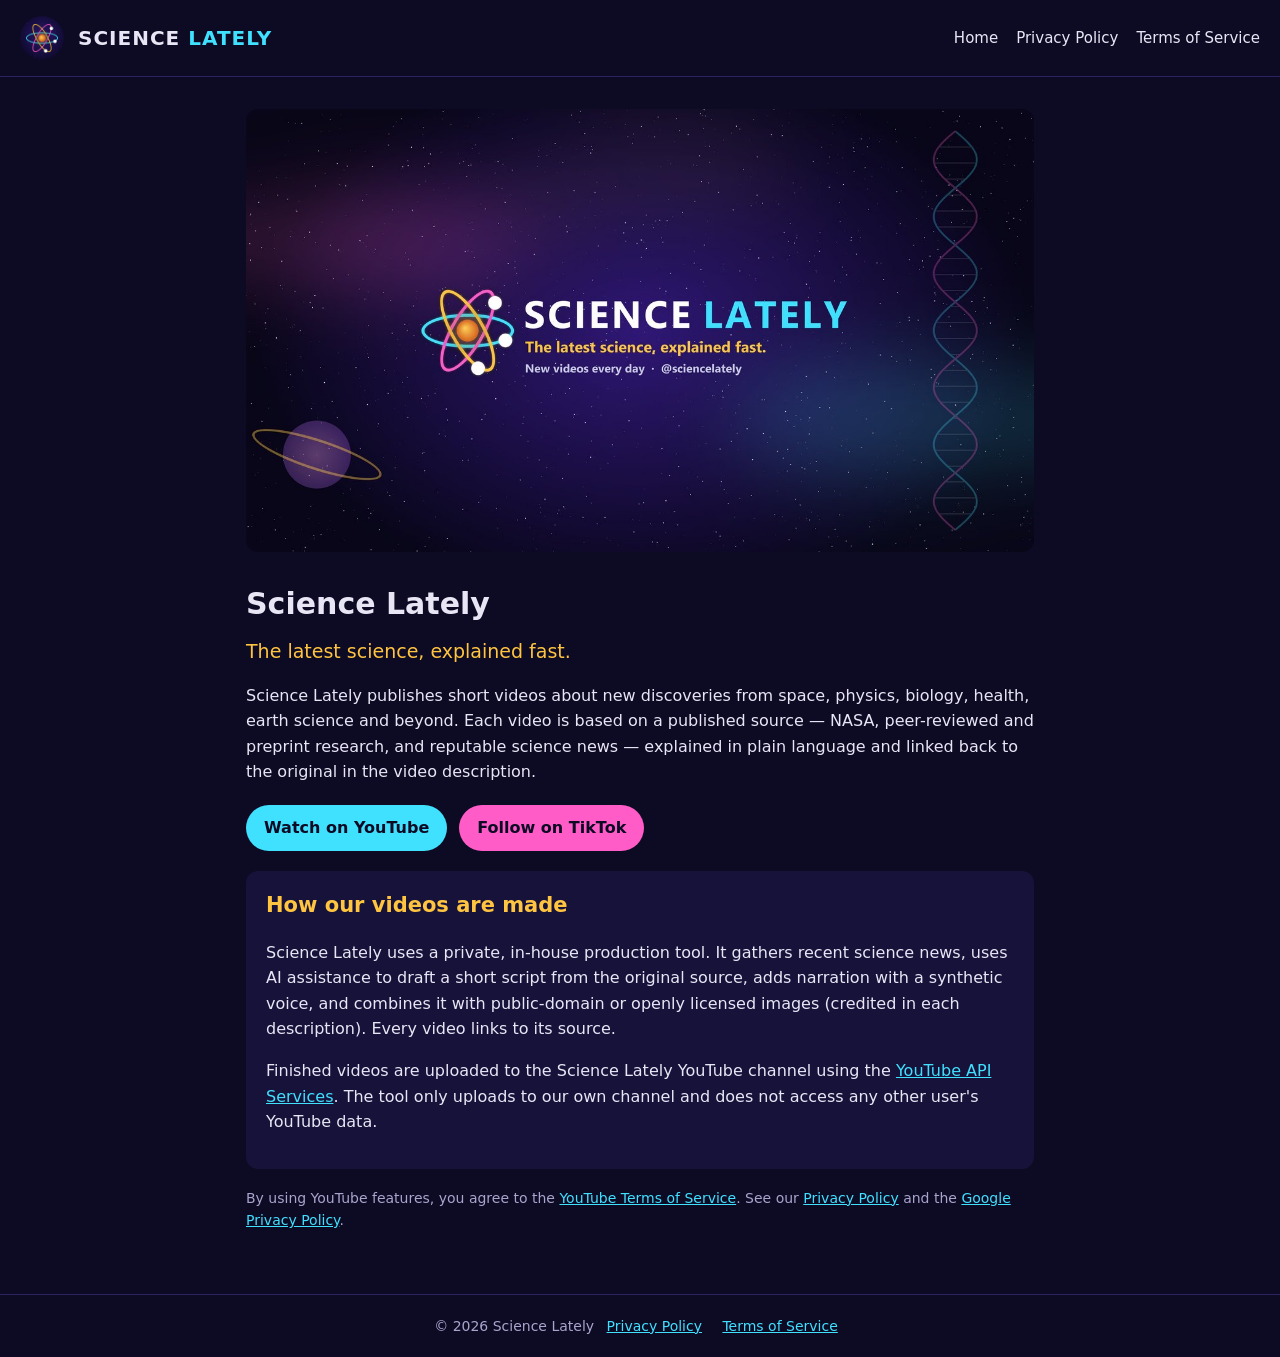
==== index.html @ 529a8242 "Science Lately website: home, privacy policy, terms of service Co-Authored-By: Claude Opus 5.5 <nore" ====
<!doctype html>
<html lang="en">
<head>
  <meta charset="utf-8">
  <meta name="viewport" content="width=device-width, initial-scale=1">
  <title>Science Lately</title>
  <meta name="description" content="The latest science, explained fast. Short videos on new discoveries in space, physics, biology, health and more.">
  <link rel="icon" href="logo.png">
  <link rel="stylesheet" href="style.css">
</head>
<body>
  <header>
    <img src="logo.png" alt="Science Lately logo">
    <div class="name">SCIENCE <span>LATELY</span></div>
    <nav>
      <a href="index.html">Home</a>
      <a href="privacy.html">Privacy Policy</a>
      <a href="terms.html">Terms of Service</a>
    </nav>
  </header>

  <main>
    <img class="hero" src="banner.jpg" alt="Science Lately banner">
    <h1>Science Lately</h1>
    <p class="tagline">The latest science, explained fast.</p>
    <p>Science Lately publishes short videos about new discoveries from space, physics, biology,
      health, earth science and beyond. Each video is based on a published source &mdash; NASA,
      peer-reviewed and preprint research, and reputable science news &mdash; explained in plain
      language and linked back to the original in the video description.</p>

    <div class="links">
      <a class="button" href="https://www.youtube.com/@sciencelately">Watch on YouTube</a>
      <a class="button alt" href="https://www.tiktok.com/@sciencelately">Follow on TikTok</a>
    </div>

    <div class="card">
      <h2 style="margin-top:0">How our videos are made</h2>
      <p>Science Lately uses a private, in-house production tool. It gathers recent science news,
        uses AI assistance to draft a short script from the original source, adds narration with
        a synthetic voice, and combines it with public-domain or openly licensed images (credited in
        each description). Every video links to its source.</p>
      <p>Finished videos are uploaded to the Science Lately YouTube channel using the
        <a href="https://developers.google.com/youtube">YouTube API Services</a>. The tool only
        uploads to our own channel and does not access any other user's YouTube data.</p>
    </div>

    <p class="muted">By using YouTube features, you agree to the
      <a href="https://www.youtube.com/t/terms">YouTube Terms of Service</a>. See our
      <a href="privacy.html">Privacy Policy</a> and the
      <a href="https://policies.google.com/privacy">Google Privacy Policy</a>.</p>
  </main>

  <footer>
    &copy; 2026 Science Lately
    <a href="privacy.html">Privacy Policy</a>
    <a href="terms.html">Terms of Service</a>
  </footer>
</body>
</html>
---- style.css ----
:root {
  --bg: #0d0a24;
  --panel: #17123a;
  --text: #e8e6f5;
  --muted: #a9a4cc;
  --cyan: #40e0ff;
  --gold: #ffc440;
  --pink: #ff5cc8;
}
* { box-sizing: border-box; }
body {
  margin: 0;
  background: var(--bg);
  color: var(--text);
  font-family: "Segoe UI", system-ui, -apple-system, Roboto, Arial, sans-serif;
  line-height: 1.6;
}
a { color: var(--cyan); }
header {
  display: flex; align-items: center; gap: 14px;
  padding: 16px 20px; border-bottom: 1px solid #2a2460;
}
header img { width: 44px; height: 44px; border-radius: 50%; }
header .name { font-weight: 700; font-size: 20px; letter-spacing: 1px; }
header .name span { color: var(--cyan); }
nav { margin-left: auto; display: flex; gap: 18px; flex-wrap: wrap; }
nav a { color: var(--text); text-decoration: none; font-size: 15px; }
nav a:hover { color: var(--cyan); }
main { max-width: 820px; margin: 0 auto; padding: 32px 16px 48px; }
.hero { width: 100%; border-radius: 12px; display: block; }
h1 { font-size: 30px; margin: 28px 0 8px; }
h2 { font-size: 21px; margin-top: 32px; color: var(--gold); }
.tagline { color: var(--gold); font-size: 19px; margin: 0 0 16px; }
.card { background: var(--panel); border-radius: 12px; padding: 18px 20px; margin: 18px 0; }
.links { display: flex; gap: 12px; flex-wrap: wrap; margin: 20px 0; }
.button {
  background: var(--cyan); color: #0d0a24; padding: 10px 18px; border-radius: 999px;
  text-decoration: none; font-weight: 700;
}
.button.alt { background: var(--pink); }
.muted { color: var(--muted); font-size: 14px; }
footer {
  border-top: 1px solid #2a2460; padding: 20px 16px; text-align: center;
  color: var(--muted); font-size: 14px;
}
footer a { margin: 0 8px; }
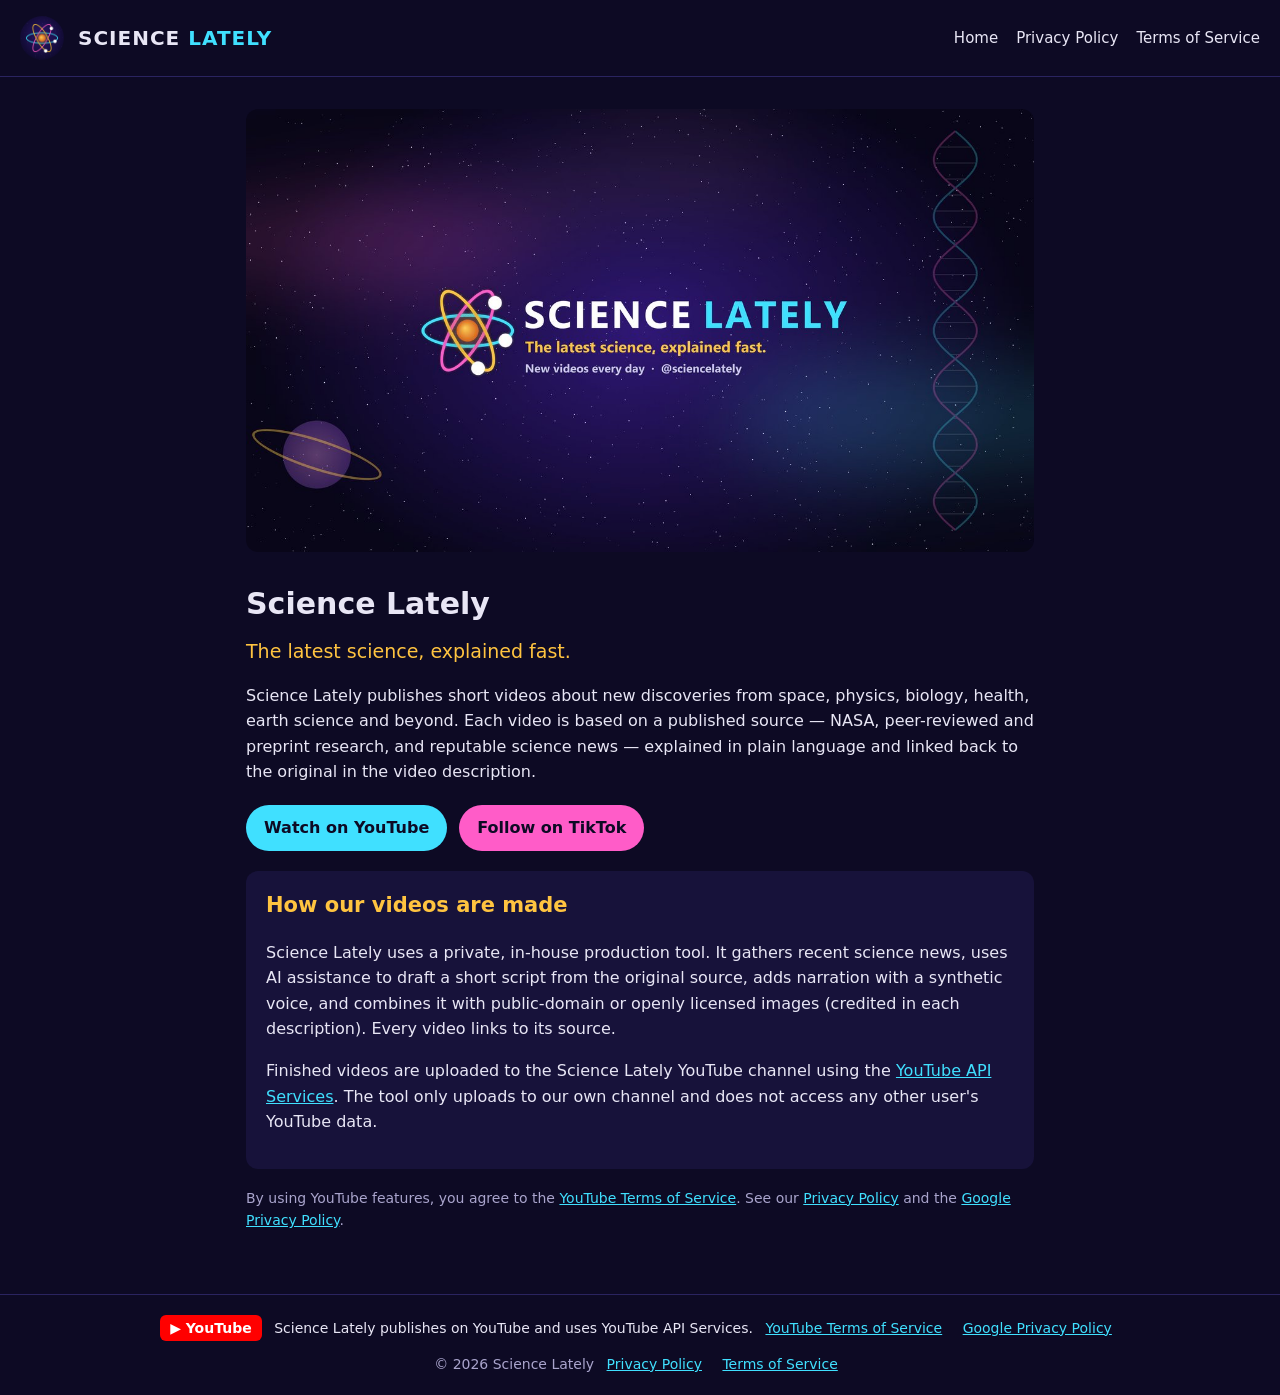
==== commit a647f71e: "Add YouTube API Services notice to homepage footer Co-Authored-By: Claude Opus 5.5 <noreply@anthropi" ====
--- a/index.html
+++ b/index.html
@@ -51,6 +51,12 @@
   </main>
 
   <footer>
+    <div class="yt-notice">
+      <span class="yt-badge">&#9654; YouTube</span>
+      Science Lately publishes on YouTube and uses YouTube API Services.
+      <a href="https://www.youtube.com/t/terms">YouTube Terms of Service</a>
+      <a href="https://policies.google.com/privacy">Google Privacy Policy</a>
+    </div>
     &copy; 2026 Science Lately
     <a href="privacy.html">Privacy Policy</a>
     <a href="terms.html">Terms of Service</a>
--- a/style.css
+++ b/style.css
@@ -44,3 +44,8 @@
   color: var(--muted); font-size: 14px;
 }
 footer a { margin: 0 8px; }
+.yt-notice { margin-bottom: 12px; color: var(--text); }
+.yt-badge {
+  display: inline-block; background: #ff0000; color: #fff; font-weight: 700;
+  padding: 2px 10px; border-radius: 6px; margin-right: 8px;
+}
